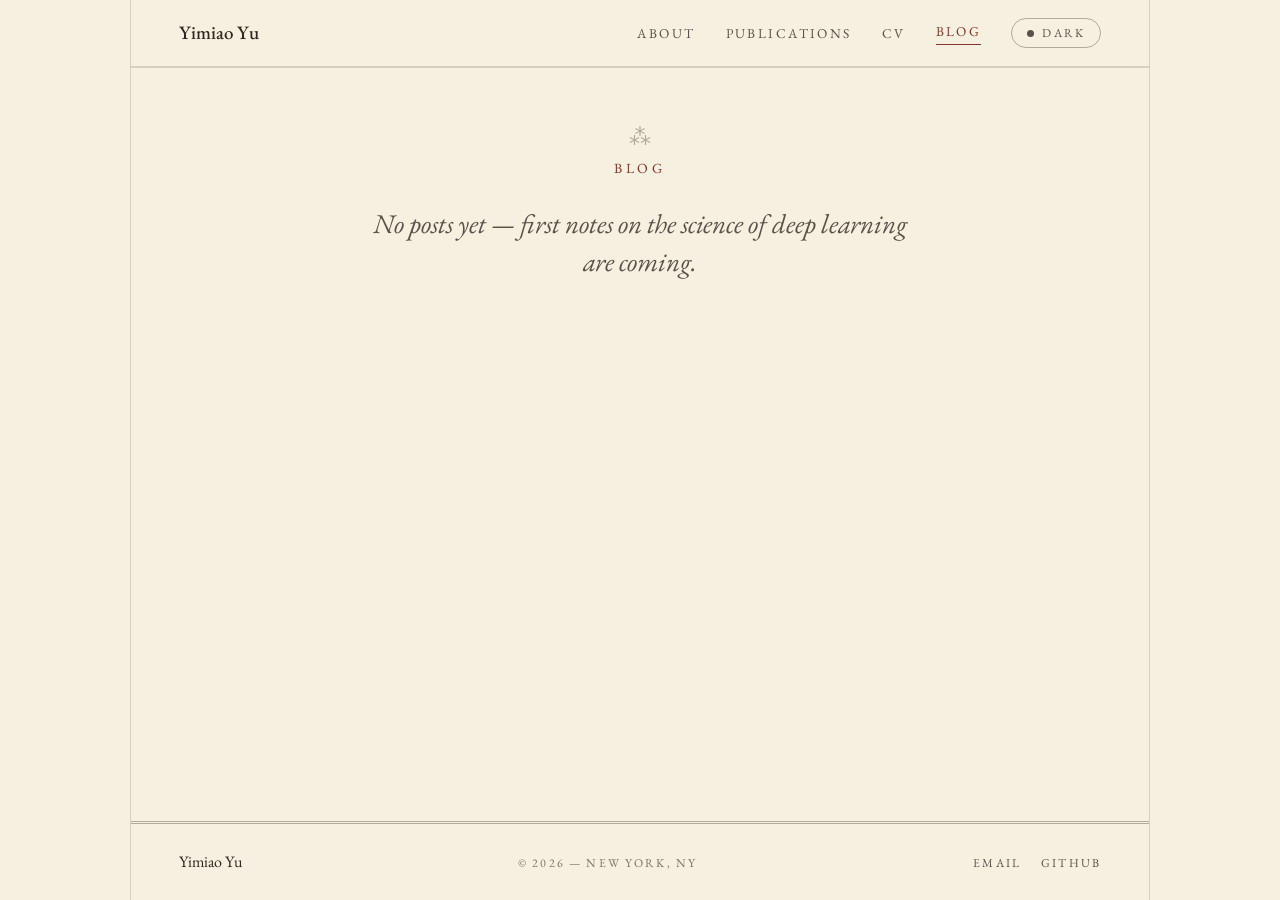
==== blog/index.html @ 77b8f56b "Publish personal website" ====
<!DOCTYPE html>
<html lang="en">
<head>
  <meta charset="utf-8">
  <meta name="viewport" content="width=device-width, initial-scale=1">
  <title>Blog — Yimiao Yu</title>
  <meta name="description" content="Blog of Yimiao Yu on deep learning and related topics.">

  <link rel="icon" type="image/svg+xml" href="../assets/img/favicon.svg">

  <!-- Apply the stored theme before first paint (no flash). Loaded without defer. -->
  <script src="../assets/js/theme.js"></script>

  <!-- EB Garamond -->
  <link rel="preconnect" href="https://fonts.googleapis.com">
  <link rel="preconnect" href="https://fonts.gstatic.com" crossorigin>
  <link href="https://fonts.googleapis.com/css2?family=EB+Garamond:ital,wght@0,400..700;1,400..600&display=swap" rel="stylesheet">

  <link rel="stylesheet" href="../assets/css/style.css">
</head>
<body>
  <div class="page">
    <div class="col">

      <!-- ══ NAV ══ -->
      <nav class="nav" aria-label="Primary">
        <a class="nav__brand" href="../index.html">Yimiao Yu</a>
        <div class="nav__links">
          <a class="nav__link" href="../index.html">About</a>
          <a class="nav__link" href="../publications.html">Publications</a>
          <a class="nav__link" href="../cv.html">CV</a>
          <a class="nav__link nav__link--active" href="./" aria-current="page">Blog</a>
          <button class="theme-toggle" type="button" data-theme-toggle aria-label="Toggle color theme">
            <span class="theme-toggle__dot" aria-hidden="true"></span>
            <span data-theme-label>Dark</span>
          </button>
        </div>
      </nav>

      <main>

        <!-- ══ PAGE HEADER ══ -->
        <section class="section" aria-labelledby="blog-label">
          <div class="section-head" data-reveal>
            <div class="section-head__ornament" aria-hidden="true">⁂</div>
            <div class="section-head__label" id="blog-label">Blog</div>
          </div>
          <p class="masthead__tagline" style="margin-inline: auto;">No posts yet — first notes on the science of deep learning are coming.</p>
        </section>

      </main>

      <!-- ══ FOOTER ══ -->
      <footer class="footer">
        <span class="footer__name">Yimiao Yu</span>
        <span class="footer__copy">© 2026 — New York, NY</span>
        <div class="footer__links">
          <a href="mailto:yy5915@nyu.edu">Email</a>
          <a href="https://github.com/feima3333">GitHub</a>
        </div>
      </footer>

    </div>
  </div>
</body>
</html>
---- assets/css/style.css ----
/* ============================================================================
   Yimiao Yu — Personal website
   "Letterpress" design system (shared across About / Publications / CV / Blog)

   Sections:
     1. Tokens        — oklch custom properties, light + dark
     2. Base          — reset, typography defaults, links, selection
     3. Layout        — centered 1020px column with hairline rails
     4. Nav           — sticky, backdrop-blur, theme-toggle pill
     5. Masthead      — eyebrow, rules, H1, tagline, contact, status
     6. Sections      — section header pattern (ornament + small-caps label)
     7. Components     — photo frame, prose + drop cap, timeline, research entry
     8. Footer
     9. Motion         — keyframes, load sequence, scroll reveals
    10. Responsive
   ============================================================================ */

/* ============================================================================
   1. TOKENS
   ============================================================================ */
:root {
  --bg: oklch(0.955 0.02 88);            /* warm cream          */
  --panel: oklch(0.925 0.026 88);        /* photo mat           */
  --ink: oklch(0.28 0.016 75);
  --ink-2: oklch(0.44 0.018 78);
  --ink-3: oklch(0.56 0.016 80);
  --line: oklch(0.28 0.016 75 / 0.35);
  --line-soft: oklch(0.28 0.016 75 / 0.16);
  --accent: oklch(0.44 0.11 32);         /* oxblood             */
  --photo-filter: sepia(0.14) saturate(0.9) contrast(1.02);
  --nav-bg: oklch(0.955 0.02 88 / 0.88);
  --selection: oklch(0.44 0.11 32 / 0.22);

  --font: 'EB Garamond', Georgia, serif;
  --col-width: 1020px;
}

:root[data-theme="dark"] {
  --bg: oklch(0.215 0.014 72);           /* warm charcoal       */
  --panel: oklch(0.245 0.016 74);
  --ink: oklch(0.915 0.02 88);
  --ink-2: oklch(0.76 0.02 85);
  --ink-3: oklch(0.62 0.018 82);
  --line: oklch(0.915 0.02 88 / 0.36);
  --line-soft: oklch(0.915 0.02 88 / 0.15);
  --accent: oklch(0.72 0.105 40);        /* brick               */
  --photo-filter: sepia(0.12) saturate(0.85) contrast(1.02) brightness(0.9);
  --nav-bg: oklch(0.215 0.014 72 / 0.85);
}

/* ============================================================================
   2. BASE
   ============================================================================ */
*,
*::before,
*::after {
  box-sizing: border-box;
}

html {
  -webkit-text-size-adjust: 100%;
}

body {
  margin: 0;
  padding: 0;
  background: var(--bg);
  color: var(--ink);
  font-family: var(--font);
  font-weight: 400;
  line-height: 1.5;
  -webkit-font-smoothing: antialiased;
  text-rendering: optimizeLegibility;
  transition: background 0.4s ease, color 0.4s ease;
}

h1,
h2,
h3,
p {
  margin: 0;
}

img {
  max-width: 100%;
}

::selection {
  background: var(--selection);
}

a {
  color: var(--ink);
  text-decoration: none;
  transition: color 0.2s ease, border-color 0.2s ease;
}

a:hover {
  color: var(--accent);
}

/* Visible keyboard focus for all interactive elements. */
a:focus-visible,
button:focus-visible {
  outline: 2px solid var(--accent);
  outline-offset: 3px;
  border-radius: 2px;
}

/* ============================================================================
   3. LAYOUT — centered column with full-height hairline rails
   ============================================================================ */
.page {
  min-height: 100vh;
  display: flex;
  flex-direction: column;
}

.col {
  width: 100%;
  max-width: var(--col-width);
  margin: 0 auto;
  border-left: 1px solid var(--line-soft);
  border-right: 1px solid var(--line-soft);
  min-height: 100vh;
  display: flex;
  flex-direction: column;
}

/* ============================================================================
   4. NAV
   ============================================================================ */
.nav {
  position: sticky;
  top: 0;
  z-index: 20;
  display: flex;
  justify-content: space-between;
  align-items: center;
  gap: 24px;
  padding: 18px 48px;
  border-bottom: 1px solid var(--line-soft);
  background: var(--nav-bg);
  -webkit-backdrop-filter: blur(10px);
  backdrop-filter: blur(10px);
}

.nav__brand {
  font-size: 19px;
  font-weight: 500;
}

.nav__links {
  display: flex;
  align-items: center;
  gap: 30px;
  font-size: 13.5px;
  letter-spacing: 0.18em;
  text-transform: uppercase;
}

.nav__link {
  color: var(--ink-2);
}

.nav__link:hover {
  color: var(--accent);
}

.nav__link--active {
  color: var(--accent);
  border-bottom: 1px solid var(--accent);
  padding-bottom: 2px;
}

/* Theme-toggle pill */
.theme-toggle {
  font-family: var(--font);
  font-size: 12px;
  letter-spacing: 0.18em;
  text-transform: uppercase;
  color: var(--ink-2);
  background: none;
  border: 1px solid var(--line);
  border-radius: 99px;
  padding: 6px 15px;
  cursor: pointer;
  display: flex;
  align-items: center;
  gap: 8px;
  transition: color 0.2s ease, border-color 0.2s ease;
}

.theme-toggle:hover {
  color: var(--accent);
  border-color: var(--accent);
}

.theme-toggle__dot {
  width: 7px;
  height: 7px;
  border-radius: 50%;
  background: currentColor;
  display: inline-block;
}

/* ============================================================================
   5. MASTHEAD
   ============================================================================ */
.masthead {
  text-align: center;
  padding: 72px 72px 58px;
  display: flex;
  flex-direction: column;
  align-items: center;
}

.masthead__eyebrow {
  font-size: 13px;
  letter-spacing: 0.26em;
  text-transform: uppercase;
  color: var(--accent);
}

.rule-double {
  width: 220px;
  border-top: 3px double var(--line);
}

.rule-single {
  width: 220px;
  border-top: 1px solid var(--line);
}

.masthead .rule-double {
  margin-top: 22px;
}

.masthead__title {
  margin-top: 30px;
  font-size: clamp(72px, 10vw, 108px);
  font-weight: 500;
  line-height: 1;
  letter-spacing: 0.01em;
}

.masthead__tagline {
  margin-top: 26px;
  font-size: 27px;
  font-style: italic;
  font-weight: 400;
  color: var(--ink-2);
  max-width: 21em;
  line-height: 1.4;
  text-wrap: pretty;
}

.masthead .rule-single {
  margin-top: 30px;
}

.masthead__contact {
  margin-top: 24px;
  font-size: 16px;
  color: var(--ink-2);
  display: flex;
  gap: 14px;
  align-items: baseline;
  flex-wrap: wrap;
  justify-content: center;
}

.masthead__contact .nowrap {
  white-space: nowrap;
}

.masthead__contact .sep {
  color: var(--line);
}

.masthead__contact a {
  border-bottom: 1px solid var(--line);
}

.masthead__contact a:hover {
  color: var(--accent);
  border-color: var(--accent);
}

.masthead__status {
  margin-top: 18px;
  font-size: 13px;
  letter-spacing: 0.2em;
  text-transform: uppercase;
  color: var(--accent);
  display: flex;
  align-items: center;
  gap: 9px;
}

.masthead__status-dot {
  width: 6px;
  height: 6px;
  border-radius: 50%;
  background: var(--accent);
}

/* ============================================================================
   6. SECTIONS — shared header pattern (⁂ ornament + small-caps label)
   ============================================================================ */
.section {
  padding: 58px 72px;
  border-top: 1px solid var(--line-soft);
  text-align: center;
}

.section--research {
  padding: 58px 72px 66px;
}

.section-head {
  display: flex;
  flex-direction: column;
  align-items: center;
}

.section-head__ornament {
  font-size: 22px;
  color: var(--line);
  line-height: 1;
}

.section-head__label {
  margin-top: 10px;
  font-size: 14px;
  letter-spacing: 0.26em;
  text-transform: uppercase;
  color: var(--accent);
}

/* ============================================================================
   7. COMPONENTS
   ============================================================================ */

/* --- Framed photo --- */
.photo {
  display: flex;
  justify-content: center;
  padding: 0 72px 64px;
}

.photo__frame {
  border: 1px solid var(--line);
  padding: 10px;
  background: var(--panel);
  transition: background 0.4s ease, border-color 0.4s ease;
}

.photo__img {
  display: block;
  width: 460px;
  max-width: 74vw;
  aspect-ratio: 4 / 3;
  object-fit: cover;
  object-position: 30% 12%;
  filter: var(--photo-filter);
}

/* --- Prose + drop cap --- */
.prose {
  margin: 30px auto 0;
  max-width: 58ch;
  text-align: left;
  font-size: 20px;
  line-height: 1.75;
  text-wrap: pretty;
}

.prose__lead .dropcap {
  float: left;
  font-size: 64px;
  line-height: 0.82;
  padding: 6px 10px 0 0;
  color: var(--accent);
  font-weight: 500;
}

.prose__secondary {
  margin-top: 20px;
  color: var(--ink-2);
}

/* --- Education timeline --- */
.timeline {
  margin: 44px auto 0;
  max-width: 58ch;
  border-top: 1px solid var(--line-soft);
  text-align: left;
}

.timeline__row {
  display: grid;
  grid-template-columns: 150px 1fr;
  gap: 24px;
  padding: 18px 0;
  border-bottom: 1px solid var(--line-soft);
  align-items: baseline;
}

.timeline__years {
  font-size: 15px;
  font-variant: small-caps;
  letter-spacing: 0.12em;
  color: var(--accent);
}

.timeline__detail {
  font-size: 18px;
}

.timeline__detail .muted {
  color: var(--ink-2);
}

/* --- Research entry --- */
.paper {
  margin: 32px auto 0;
  max-width: 60ch;
}

.paper__meta {
  font-size: 13px;
  letter-spacing: 0.2em;
  text-transform: uppercase;
  color: var(--ink-3);
}

.paper__title {
  margin-top: 16px;
  font-size: 30px;
  font-weight: 500;
  line-height: 1.25;
  text-wrap: pretty;
}

.paper__authors {
  margin-top: 12px;
  font-size: 17px;
  color: var(--ink-2);
  font-style: italic;
}

.paper__summary {
  margin-top: 18px;
  font-size: 17.5px;
  line-height: 1.65;
  color: var(--ink-2);
  text-align: left;
  text-wrap: pretty;
}

/* ============================================================================
   8. FOOTER
   ============================================================================ */
.footer {
  margin-top: auto;
  border-top: 3px double var(--line);
  padding: 26px 48px;
  display: flex;
  justify-content: space-between;
  align-items: baseline;
  gap: 24px;
  font-size: 14px;
  color: var(--ink-3);
}

.footer__name {
  font-size: 16px;
  color: var(--ink);
  white-space: nowrap;
  flex-shrink: 0;
}

.footer__copy {
  letter-spacing: 0.18em;
  text-transform: uppercase;
  font-size: 12px;
  white-space: nowrap;
}

.footer__links {
  display: flex;
  gap: 20px;
  letter-spacing: 0.18em;
  text-transform: uppercase;
  font-size: 12px;
}

.footer__links a {
  color: var(--ink-2);
}

.footer__links a:hover {
  color: var(--accent);
}

/* ============================================================================
   9. MOTION
   ============================================================================ */
@keyframes fadeUp {
  from { opacity: 0; transform: translateY(14px); }
  to   { opacity: 1; transform: translateY(0); }
}

@keyframes ruleGrow {
  from { transform: scaleX(0); }
  to   { transform: scaleX(1); }
}

@keyframes photoIn {
  from { opacity: 0; transform: scale(1.025); }
  to   { opacity: 1; transform: scale(1); }
}

@keyframes pulse {
  0%, 100% { opacity: 1; }
  50%      { opacity: 0.35; }
}

/* --- Masthead load sequence --- */
.masthead__eyebrow { animation: fadeUp 0.7s ease both; }
.masthead__title   { animation: fadeUp 0.8s ease 0.1s both; }
.masthead .rule-double { animation: ruleGrow 0.9s ease 0.15s both; }
.masthead__tagline { animation: fadeUp 0.8s ease 0.22s both; }
.masthead .rule-single { animation: ruleGrow 0.9s ease 0.3s both; }
.masthead__contact { animation: fadeUp 0.8s ease 0.34s both; }
.masthead__status  { animation: fadeUp 0.8s ease 0.42s both; }

.photo__frame { animation: photoIn 1.1s ease 0.4s both; }

.masthead__status-dot { animation: pulse 2.6s ease-in-out infinite; }

/* --- Scroll reveals: CSS-only, progressive enhancement.
       Content stays visible where animation-timeline is unsupported. --- */
@supports (animation-timeline: view()) {
  [data-reveal] {
    animation: fadeUp linear both;
    animation-timeline: view();
    animation-range: entry 5% entry 45%;
  }
}

/* --- Reduced motion: no load animation, zoom, pulse, or scroll reveal --- */
@media (prefers-reduced-motion: reduce) {
  .masthead__eyebrow,
  .masthead__title,
  .masthead .rule-double,
  .masthead__tagline,
  .masthead .rule-single,
  .masthead__contact,
  .masthead__status,
  .photo__frame,
  .masthead__status-dot {
    animation: none;
  }

  @supports (animation-timeline: view()) {
    [data-reveal] {
      animation: none;
    }
  }
}

/* ============================================================================
   10. RESPONSIVE  (does not alter the desktop design)
   ============================================================================ */
@media (max-width: 640px) {
  .nav {
    padding: 16px 24px;
    flex-wrap: wrap;
    gap: 14px;
  }

  .nav__links {
    gap: 12px 18px;
    font-size: 12.5px;
    flex-wrap: wrap;
    justify-content: flex-end;
  }

  .masthead__status {
    display: block;
    text-align: center;
  }

  .masthead__status-dot {
    display: inline-block;
    vertical-align: 2px;
    margin-right: 6px;
  }

  .masthead {
    padding: 48px 24px 44px;
  }

  .photo {
    padding: 0 24px 48px;
  }

  .section,
  .section--research {
    padding: 44px 24px;
  }

  .timeline__row {
    grid-template-columns: 110px 1fr;
    gap: 16px;
  }

  .footer {
    padding: 24px;
    flex-direction: column;
    align-items: flex-start;
    gap: 12px;
  }
}

@media (max-width: 380px) {
  .timeline__row {
    grid-template-columns: 1fr;
    gap: 4px;
  }
}

/* ============================================================================
   11. PUBLICATIONS PAGE — small additive block (publications.html only)
   Everything else on that page reuses existing tokens/classes above
   (.section, .section-head, .paper, .rule-single, etc). Only two things
   here are genuinely new: a smaller page masthead, and a compact list row
   with a year/date column for the "Selected Projects" entries.
   ============================================================================ */

/* --- Page masthead: smaller than the home masthead, one H1 only --- */
.page-head {
  text-align: center;
  padding: 56px 72px 40px;
  display: flex;
  flex-direction: column;
  align-items: center;
}

.page-head__title {
  margin-top: 14px;
  font-size: clamp(40px, 6vw, 56px);
  font-weight: 500;
  line-height: 1.05;
  letter-spacing: 0.01em;
}

.page-head .rule-single {
  margin-top: 26px;
}

/* Load-in motion, matching the home masthead's entrance (reuses existing keyframes). */
.page-head .section-head__ornament { animation: fadeUp 0.7s ease both; }
.page-head__title { animation: fadeUp 0.8s ease 0.1s both; }
.page-head .rule-single { animation: ruleGrow 0.9s ease 0.22s both; }

@media (prefers-reduced-motion: reduce) {
  .page-head .section-head__ornament,
  .page-head__title,
  .page-head .rule-single {
    animation: none;
  }
}

/* --- Compact list row for "Selected Projects": date column + title/desc body --- */
.pub-list {
  margin: 32px auto 0;
  max-width: 60ch;
  border-top: 1px solid var(--line-soft);
  text-align: left;
}

.pub-list__row {
  display: grid;
  grid-template-columns: 150px 1fr;
  gap: 24px;
  padding: 18px 0;
  border-bottom: 1px solid var(--line-soft);
}

.pub-list__date {
  font-size: 15px;
  font-variant: small-caps;
  letter-spacing: 0.12em;
  color: var(--accent);
}

.pub-list__title {
  font-size: 18px;
  font-weight: 500;
}

.pub-list__desc {
  margin-top: 6px;
  font-size: 16px;
  line-height: 1.5;
  color: var(--ink-2);
}

@media (max-width: 640px) {
  .page-head {
    padding: 40px 24px 32px;
  }

  .pub-list__row {
    grid-template-columns: 110px 1fr;
    gap: 16px;
  }
}

@media (max-width: 380px) {
  .pub-list__row {
    grid-template-columns: 1fr;
    gap: 4px;
  }
}
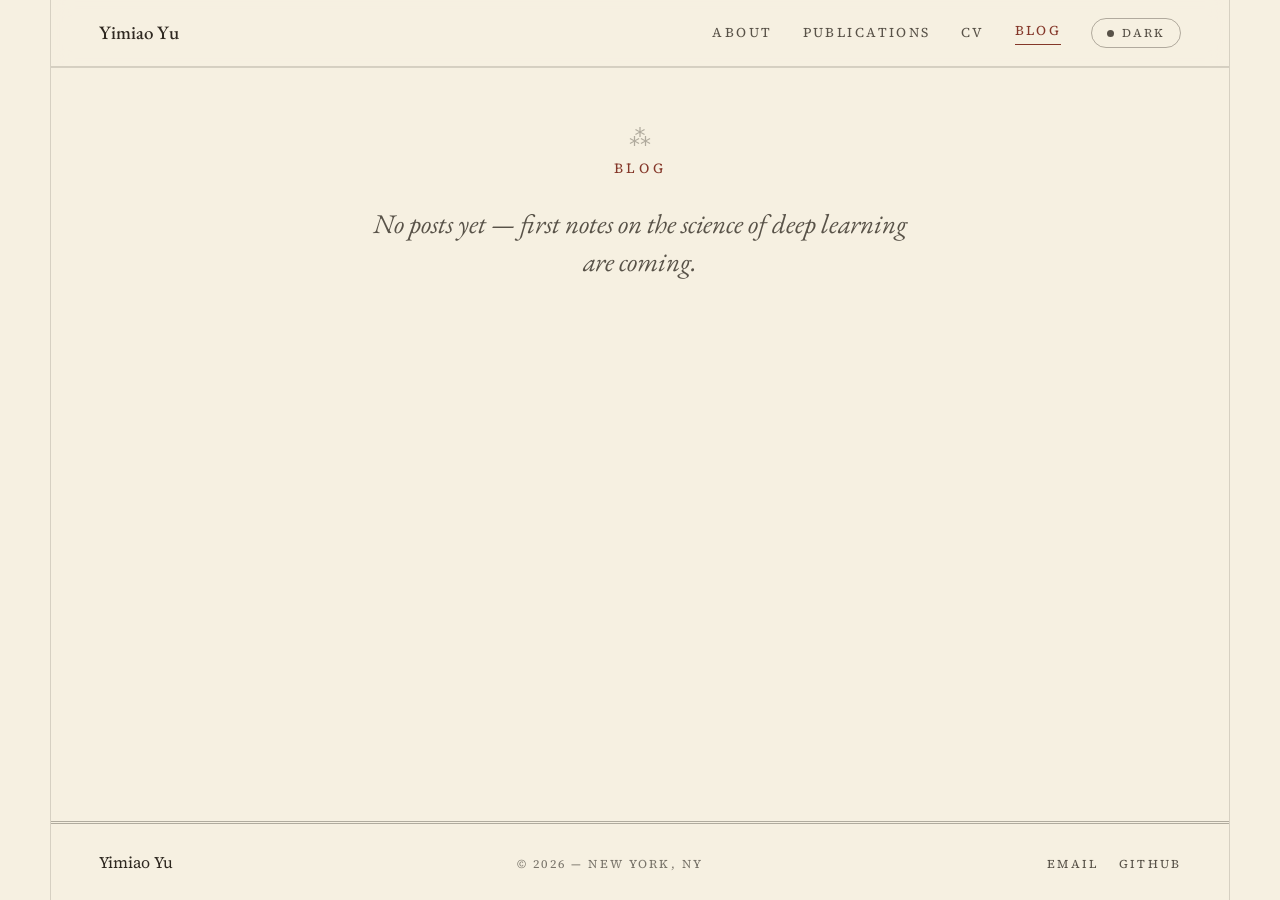
==== commit c6d63326: "Improve wide-screen layout and text legibility - Two-column hero on >=1100px: left-aligned masthead " ====
--- a/blog/index.html
+++ b/blog/index.html
@@ -14,7 +14,7 @@
   <!-- EB Garamond -->
   <link rel="preconnect" href="https://fonts.googleapis.com">
   <link rel="preconnect" href="https://fonts.gstatic.com" crossorigin>
-  <link href="https://fonts.googleapis.com/css2?family=EB+Garamond:ital,wght@0,400..700;1,400..600&display=swap" rel="stylesheet">
+  <link href="https://fonts.googleapis.com/css2?family=EB+Garamond:ital,wght@0,400..700;1,400..600&family=Source+Serif+4:ital,opsz,wght@0,8..60,400..600;1,8..60,400..600&display=swap" rel="stylesheet">
 
   <link rel="stylesheet" href="../assets/css/style.css">
 </head>
@@ -28,7 +28,7 @@
         <div class="nav__links">
           <a class="nav__link" href="../index.html">About</a>
           <a class="nav__link" href="../publications.html">Publications</a>
-          <a class="nav__link" href="../cv.html">CV</a>
+          <a class="nav__link" href="../assets/files/Yimiao_Yu_CV.pdf">CV</a>
           <a class="nav__link nav__link--active" href="./" aria-current="page">Blog</a>
           <button class="theme-toggle" type="button" data-theme-toggle aria-label="Toggle color theme">
             <span class="theme-toggle__dot" aria-hidden="true"></span>
--- a/assets/css/style.css
+++ b/assets/css/style.css
@@ -31,7 +31,8 @@
   --nav-bg: oklch(0.955 0.02 88 / 0.88);
   --selection: oklch(0.44 0.11 32 / 0.22);
 
-  --font: 'EB Garamond', Georgia, serif;
+  --font: 'Source Serif 4', Georgia, serif;          /* text face — sturdy on screen */
+  --font-display: 'EB Garamond', Georgia, serif;     /* display face — letterpress   */
   --col-width: 1020px;
 }
 
@@ -69,7 +70,6 @@
   font-family: var(--font);
   font-weight: 400;
   line-height: 1.5;
-  -webkit-font-smoothing: antialiased;
   text-rendering: optimizeLegibility;
   transition: background 0.4s ease, color 0.4s ease;
 }
@@ -146,6 +146,7 @@
 }
 
 .nav__brand {
+  font-family: var(--font-display);
   font-size: 19px;
   font-weight: 500;
 }
@@ -238,6 +239,7 @@
 
 .masthead__title {
   margin-top: 30px;
+  font-family: var(--font-display);
   font-size: clamp(72px, 10vw, 108px);
   font-weight: 500;
   line-height: 1;
@@ -246,6 +248,7 @@
 
 .masthead__tagline {
   margin-top: 26px;
+  font-family: var(--font-display);
   font-size: 27px;
   font-style: italic;
   font-weight: 400;
@@ -261,7 +264,7 @@
 
 .masthead__contact {
   margin-top: 24px;
-  font-size: 16px;
+  font-size: 15px;
   color: var(--ink-2);
   display: flex;
   gap: 14px;
@@ -371,13 +374,14 @@
   margin: 30px auto 0;
   max-width: 58ch;
   text-align: left;
-  font-size: 20px;
-  line-height: 1.75;
+  font-size: 18px;
+  line-height: 1.7;
   text-wrap: pretty;
 }
 
 .prose__lead .dropcap {
   float: left;
+  font-family: var(--font-display);
   font-size: 64px;
   line-height: 0.82;
   padding: 6px 10px 0 0;
@@ -408,6 +412,7 @@
 }
 
 .timeline__years {
+  font-family: var(--font-display);
   font-size: 15px;
   font-variant: small-caps;
   letter-spacing: 0.12em;
@@ -415,7 +420,7 @@
 }
 
 .timeline__detail {
-  font-size: 18px;
+  font-size: 17px;
 }
 
 .timeline__detail .muted {
@@ -437,6 +442,7 @@
 
 .paper__title {
   margin-top: 16px;
+  font-family: var(--font-display);
   font-size: 30px;
   font-weight: 500;
   line-height: 1.25;
@@ -445,14 +451,14 @@
 
 .paper__authors {
   margin-top: 12px;
-  font-size: 17px;
+  font-size: 16px;
   color: var(--ink-2);
   font-style: italic;
 }
 
 .paper__summary {
   margin-top: 18px;
-  font-size: 17.5px;
+  font-size: 16.5px;
   line-height: 1.65;
   color: var(--ink-2);
   text-align: left;
@@ -651,6 +657,7 @@
 
 .page-head__title {
   margin-top: 14px;
+  font-family: var(--font-display);
   font-size: clamp(40px, 6vw, 56px);
   font-weight: 500;
   line-height: 1.05;
@@ -691,6 +698,7 @@
 }
 
 .pub-list__date {
+  font-family: var(--font-display);
   font-size: 15px;
   font-variant: small-caps;
   letter-spacing: 0.12em;
@@ -698,13 +706,13 @@
 }
 
 .pub-list__title {
-  font-size: 18px;
+  font-size: 17px;
   font-weight: 500;
 }
 
 .pub-list__desc {
   margin-top: 6px;
-  font-size: 16px;
+  font-size: 15px;
   line-height: 1.5;
   color: var(--ink-2);
 }
@@ -718,6 +726,7 @@
     grid-template-columns: 110px 1fr;
     gap: 16px;
   }
+
 }
 
 @media (max-width: 380px) {
@@ -726,3 +735,51 @@
     gap: 4px;
   }
 }
+
+/* ============================================================================
+   12. WIDE SCREENS — side-by-side hero so large monitors read as a spread,
+   not a title slide. Below 1100px the stacked centered masthead is unchanged.
+   ============================================================================ */
+@media (min-width: 1100px) {
+  :root {
+    --col-width: 1180px;
+  }
+
+  .hero {
+    display: grid;
+    grid-template-columns: 1.1fr 0.9fr;
+    align-items: center;
+  }
+
+  .hero .masthead {
+    text-align: left;
+    align-items: flex-start;
+    padding: 96px 32px 96px 88px;
+  }
+
+  .hero .masthead__title {
+    font-size: clamp(60px, 5.8vw, 84px);
+  }
+
+  .hero .masthead__contact {
+    justify-content: flex-start;
+  }
+
+  .hero .photo {
+    padding: 88px 88px 88px 32px;
+    justify-content: flex-end;
+  }
+
+  .hero .photo__frame {
+    width: 100%;
+    max-width: 420px;
+  }
+
+  .hero .photo__img {
+    width: 100%;
+    height: auto; /* release the height="" attribute so aspect-ratio wins */
+    max-width: none;
+    aspect-ratio: 4 / 5;
+    object-position: 30% 20%;
+  }
+}
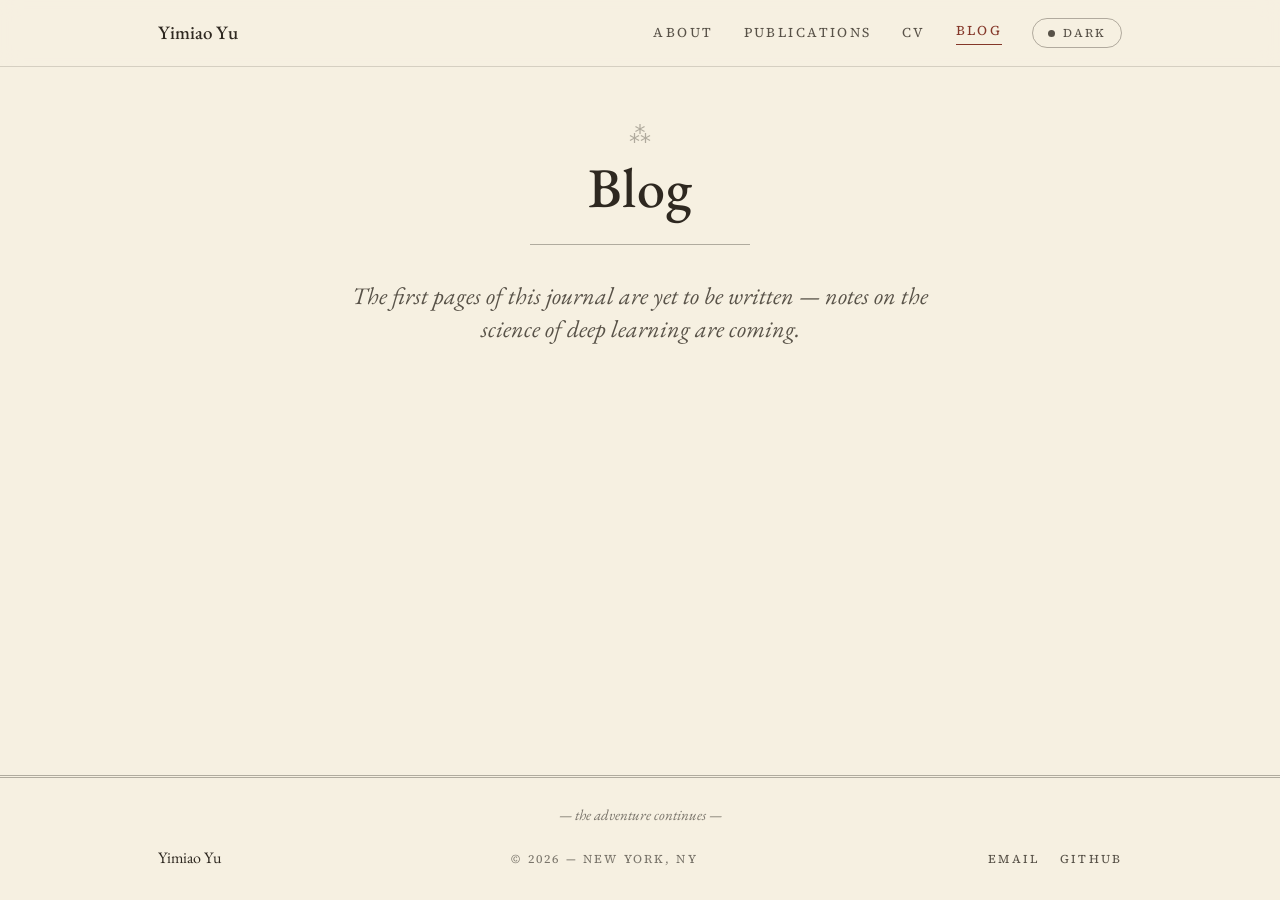
==== commit 4216bfc1: "Restructure layout: full-width bands, bio duo, Adventure Log - Drop the full-height side rails and p" ====
--- a/blog/index.html
+++ b/blog/index.html
@@ -11,7 +11,7 @@
   <!-- Apply the stored theme before first paint (no flash). Loaded without defer. -->
   <script src="../assets/js/theme.js"></script>
 
-  <!-- EB Garamond -->
+  <!-- EB Garamond (display) + Source Serif 4 (text) -->
   <link rel="preconnect" href="https://fonts.googleapis.com">
   <link rel="preconnect" href="https://fonts.gstatic.com" crossorigin>
   <link href="https://fonts.googleapis.com/css2?family=EB+Garamond:ital,wght@0,400..700;1,400..600&family=Source+Serif+4:ital,opsz,wght@0,8..60,400..600;1,8..60,400..600&display=swap" rel="stylesheet">
@@ -20,10 +20,10 @@
 </head>
 <body>
   <div class="page">
-    <div class="col">
 
-      <!-- ══ NAV ══ -->
-      <nav class="nav" aria-label="Primary">
+    <!-- ══ NAV ══ -->
+    <nav class="nav" aria-label="Primary">
+      <div class="wrap nav__inner">
         <a class="nav__brand" href="../index.html">Yimiao Yu</a>
         <div class="nav__links">
           <a class="nav__link" href="../index.html">About</a>
@@ -35,32 +35,38 @@
             <span data-theme-label>Dark</span>
           </button>
         </div>
-      </nav>
+      </div>
+    </nav>
 
-      <main>
+    <main>
 
-        <!-- ══ PAGE HEADER ══ -->
-        <section class="section" aria-labelledby="blog-label">
-          <div class="section-head" data-reveal>
-            <div class="section-head__ornament" aria-hidden="true">⁂</div>
-            <div class="section-head__label" id="blog-label">Blog</div>
+      <!-- ══ PAGE MASTHEAD ══ -->
+      <div class="wrap">
+        <header class="page-head">
+          <div class="section-head__ornament" aria-hidden="true">⁂</div>
+          <h1 class="page-head__title">Blog</h1>
+          <div class="rule-single" aria-hidden="true"></div>
+        </header>
+        <p class="page-tagline">The first pages of this journal are yet to be written — notes on the science of deep learning are coming.</p>
+      </div>
+
+    </main>
+
+    <!-- ══ FOOTER ══ -->
+    <footer class="footer">
+      <div class="wrap">
+        <p class="footer__motto">— the adventure continues —</p>
+        <div class="footer__inner">
+          <span class="footer__name">Yimiao Yu</span>
+          <span class="footer__copy">© 2026 — New York, NY</span>
+          <div class="footer__links">
+            <a href="mailto:yy5915@nyu.edu">Email</a>
+            <a href="https://github.com/feima3333">GitHub</a>
           </div>
-          <p class="masthead__tagline" style="margin-inline: auto;">No posts yet — first notes on the science of deep learning are coming.</p>
-        </section>
+        </div>
+      </div>
+    </footer>
 
-      </main>
-
-      <!-- ══ FOOTER ══ -->
-      <footer class="footer">
-        <span class="footer__name">Yimiao Yu</span>
-        <span class="footer__copy">© 2026 — New York, NY</span>
-        <div class="footer__links">
-          <a href="mailto:yy5915@nyu.edu">Email</a>
-          <a href="https://github.com/feima3333">GitHub</a>
-        </div>
-      </footer>
-
-    </div>
   </div>
 </body>
 </html>
--- a/assets/css/style.css
+++ b/assets/css/style.css
@@ -1,17 +1,24 @@
 /* ============================================================================
    Yimiao Yu — Personal website
-   "Letterpress" design system (shared across About / Publications / CV / Blog)
+   "Letterpress, with a wink" design system v2
+
+   Full-width banded layout (no side rails): sections are horizontal bands
+   that alternate background tone, in the manner of clean academic pages.
+   The letterpress voice (EB Garamond display, ⁂ ornaments, double rules)
+   stays; a few quiet adventurer touches (hero-card photo frame, the
+   Adventure Log, "open to new quests") give it play without costume.
 
    Sections:
      1. Tokens        — oklch custom properties, light + dark
      2. Base          — reset, typography defaults, links, selection
-     3. Layout        — centered 1020px column with hairline rails
+     3. Layout        — bands + centered inner wrap
      4. Nav           — sticky, backdrop-blur, theme-toggle pill
-     5. Masthead      — eyebrow, rules, H1, tagline, contact, status
-     6. Sections      — section header pattern (ornament + small-caps label)
-     7. Components     — photo frame, prose + drop cap, timeline, research entry
+     5. Hero          — masthead (left) + hero-card photo (right)
+     6. Section heads — ⁂ ornament + small-caps label
+     7. Components    — prose, interests/education duo, adventure log,
+                        research entry, project list, page masthead
      8. Footer
-     9. Motion         — keyframes, load sequence, scroll reveals
+     9. Motion        — keyframes, load sequence, scroll reveals
     10. Responsive
    ============================================================================ */
 
@@ -20,6 +27,7 @@
    ============================================================================ */
 :root {
   --bg: oklch(0.955 0.02 88);            /* warm cream          */
+  --band-alt: oklch(0.932 0.023 88);     /* darker cream band   */
   --panel: oklch(0.925 0.026 88);        /* photo mat           */
   --ink: oklch(0.28 0.016 75);
   --ink-2: oklch(0.44 0.018 78);
@@ -33,11 +41,12 @@
 
   --font: 'Source Serif 4', Georgia, serif;          /* text face — sturdy on screen */
   --font-display: 'EB Garamond', Georgia, serif;     /* display face — letterpress   */
-  --col-width: 1020px;
+  --wrap-width: 1060px;
 }
 
 :root[data-theme="dark"] {
   --bg: oklch(0.215 0.014 72);           /* warm charcoal       */
+  --band-alt: oklch(0.243 0.015 74);     /* lighter charcoal    */
   --panel: oklch(0.245 0.016 74);
   --ink: oklch(0.915 0.02 88);
   --ink-2: oklch(0.76 0.02 85);
@@ -108,7 +117,7 @@
 }
 
 /* ============================================================================
-   3. LAYOUT — centered column with full-height hairline rails
+   3. LAYOUT — full-width bands, centered inner wrap
    ============================================================================ */
 .page {
   min-height: 100vh;
@@ -116,15 +125,28 @@
   flex-direction: column;
 }
 
-.col {
+.page > main {
+  flex: 1;
+}
+
+.wrap {
   width: 100%;
-  max-width: var(--col-width);
-  margin: 0 auto;
-  border-left: 1px solid var(--line-soft);
-  border-right: 1px solid var(--line-soft);
-  min-height: 100vh;
-  display: flex;
-  flex-direction: column;
+  max-width: var(--wrap-width);
+  margin-inline: auto;
+  padding-inline: 48px;
+}
+
+.band {
+  padding: 64px 0 72px;
+}
+
+.band--alt {
+  background: var(--band-alt);
+  transition: background 0.4s ease;
+}
+
+.band--hero {
+  padding: 0;
 }
 
 /* ============================================================================
@@ -134,15 +156,18 @@
   position: sticky;
   top: 0;
   z-index: 20;
-  display: flex;
-  justify-content: space-between;
-  align-items: center;
-  gap: 24px;
-  padding: 18px 48px;
   border-bottom: 1px solid var(--line-soft);
   background: var(--nav-bg);
   -webkit-backdrop-filter: blur(10px);
   backdrop-filter: blur(10px);
+}
+
+.nav__inner {
+  display: flex;
+  justify-content: space-between;
+  align-items: center;
+  gap: 24px;
+  padding-block: 18px;
 }
 
 .nav__brand {
@@ -206,14 +231,21 @@
 }
 
 /* ============================================================================
-   5. MASTHEAD
-   ============================================================================ */
+   5. HERO — masthead text (left) + hero-card photo (right)
+   ============================================================================ */
+.hero {
+  display: grid;
+  grid-template-columns: 1.12fr 0.88fr;
+  gap: 64px;
+  align-items: center;
+  padding-block: 76px 72px;
+}
+
 .masthead {
-  text-align: center;
-  padding: 72px 72px 58px;
+  text-align: left;
   display: flex;
   flex-direction: column;
-  align-items: center;
+  align-items: flex-start;
 }
 
 .masthead__eyebrow {
@@ -238,18 +270,18 @@
 }
 
 .masthead__title {
-  margin-top: 30px;
-  font-family: var(--font-display);
-  font-size: clamp(72px, 10vw, 108px);
+  margin-top: 28px;
+  font-family: var(--font-display);
+  font-size: clamp(52px, 6.5vw, 84px);
   font-weight: 500;
   line-height: 1;
   letter-spacing: 0.01em;
 }
 
 .masthead__tagline {
-  margin-top: 26px;
-  font-family: var(--font-display);
-  font-size: 27px;
+  margin-top: 24px;
+  font-family: var(--font-display);
+  font-size: 26px;
   font-style: italic;
   font-weight: 400;
   color: var(--ink-2);
@@ -259,18 +291,17 @@
 }
 
 .masthead .rule-single {
-  margin-top: 30px;
+  margin-top: 28px;
 }
 
 .masthead__contact {
-  margin-top: 24px;
+  margin-top: 22px;
   font-size: 15px;
   color: var(--ink-2);
   display: flex;
   gap: 14px;
   align-items: baseline;
   flex-wrap: wrap;
-  justify-content: center;
 }
 
 .masthead__contact .nowrap {
@@ -296,9 +327,7 @@
   letter-spacing: 0.2em;
   text-transform: uppercase;
   color: var(--accent);
-  display: flex;
-  align-items: center;
-  gap: 9px;
+  line-height: 1.7;
 }
 
 .masthead__status-dot {
@@ -306,25 +335,45 @@
   height: 6px;
   border-radius: 50%;
   background: var(--accent);
-}
-
-/* ============================================================================
-   6. SECTIONS — shared header pattern (⁂ ornament + small-caps label)
-   ============================================================================ */
-.section {
-  padding: 58px 72px;
-  border-top: 1px solid var(--line-soft);
-  text-align: center;
-}
-
-.section--research {
-  padding: 58px 72px 66px;
-}
-
+  display: inline-block;
+  vertical-align: 2px;
+  margin-right: 7px;
+}
+
+/* --- Hero-card photo: framed plate with an outer hairline, like a card --- */
+.photo {
+  justify-self: end;
+  width: 100%;
+  max-width: 400px;
+}
+
+.photo__frame {
+  border: 1px solid var(--line);
+  outline: 1px solid var(--line-soft);
+  outline-offset: 5px;
+  padding: 10px;
+  background: var(--panel);
+  transition: background 0.4s ease, border-color 0.4s ease;
+}
+
+.photo__img {
+  display: block;
+  width: 100%;
+  height: auto;
+  aspect-ratio: 4 / 5;
+  object-fit: cover;
+  object-position: 30% 20%;
+  filter: var(--photo-filter);
+}
+
+/* ============================================================================
+   6. SECTION HEADS — ⁂ ornament + small-caps label, centered
+   ============================================================================ */
 .section-head {
   display: flex;
   flex-direction: column;
   align-items: center;
+  text-align: center;
 }
 
 .section-head__ornament {
@@ -345,34 +394,10 @@
    7. COMPONENTS
    ============================================================================ */
 
-/* --- Framed photo --- */
-.photo {
-  display: flex;
-  justify-content: center;
-  padding: 0 72px 64px;
-}
-
-.photo__frame {
-  border: 1px solid var(--line);
-  padding: 10px;
-  background: var(--panel);
-  transition: background 0.4s ease, border-color 0.4s ease;
-}
-
-.photo__img {
-  display: block;
-  width: 460px;
-  max-width: 74vw;
-  aspect-ratio: 4 / 3;
-  object-fit: cover;
-  object-position: 30% 12%;
-  filter: var(--photo-filter);
-}
-
 /* --- Prose + drop cap --- */
 .prose {
   margin: 30px auto 0;
-  max-width: 58ch;
+  max-width: 62ch;
   text-align: left;
   font-size: 18px;
   line-height: 1.7;
@@ -394,24 +419,196 @@
   color: var(--ink-2);
 }
 
-/* --- Education timeline --- */
-.timeline {
-  margin: 44px auto 0;
-  max-width: 58ch;
+.muted {
+  color: var(--ink-2);
+}
+
+/* --- Interests / Education duo (side-by-side columns under the bio) --- */
+.duo {
+  margin: 48px auto 0;
+  max-width: 62ch;
+  display: grid;
+  grid-template-columns: 0.9fr 1.1fr;
+  gap: 40px 64px;
+  text-align: left;
+}
+
+.duo__title {
+  font-size: 13px;
+  letter-spacing: 0.26em;
+  text-transform: uppercase;
+  color: var(--accent);
+  padding-bottom: 12px;
+  border-bottom: 1px solid var(--line-soft);
+}
+
+.duo__list {
+  list-style: none;
+  margin: 16px 0 0;
+  padding: 0;
+  display: flex;
+  flex-direction: column;
+  gap: 12px;
+  font-size: 16px;
+  line-height: 1.5;
+}
+
+.duo__list li {
+  position: relative;
+  padding-left: 24px;
+}
+
+.duo__list li.edu__detail {
+  padding-left: 0;
+}
+
+.duo__list .fleuron {
+  position: absolute;
+  left: 0;
+  color: var(--accent);
+  font-family: var(--font-display);
+}
+
+.edu__years {
+  display: block;
+  font-family: var(--font-display);
+  font-variant: small-caps;
+  letter-spacing: 0.12em;
+  font-size: 14.5px;
+  color: var(--accent);
+}
+
+.edu__detail .muted {
+  display: block;
+  font-size: 15px;
+}
+
+/* --- Adventure log: dated news rows --- */
+.log {
+  margin: 34px auto 0;
+  max-width: 62ch;
+  text-align: left;
+  border-top: 1px solid var(--line-soft);
+}
+
+.log__row {
+  display: grid;
+  grid-template-columns: 92px 1fr;
+  gap: 20px;
+  padding: 15px 0;
+  border-bottom: 1px solid var(--line-soft);
+  align-items: baseline;
+}
+
+.log__date {
+  font-family: var(--font-display);
+  font-variant: small-caps;
+  letter-spacing: 0.12em;
+  font-size: 15px;
+  color: var(--accent);
+  white-space: nowrap;
+}
+
+.log__text {
+  font-size: 16px;
+  line-height: 1.55;
+  color: var(--ink-2);
+}
+
+.log__text em {
+  color: var(--ink);
+}
+
+/* --- Research entry --- */
+.paper {
+  margin: 32px auto 0;
+  max-width: 60ch;
+  text-align: center;
+}
+
+.paper__meta {
+  font-size: 13px;
+  letter-spacing: 0.2em;
+  text-transform: uppercase;
+  color: var(--ink-3);
+}
+
+.paper__title {
+  margin-top: 16px;
+  font-family: var(--font-display);
+  font-size: 30px;
+  font-weight: 500;
+  line-height: 1.25;
+  text-wrap: pretty;
+}
+
+.paper__authors {
+  margin-top: 12px;
+  font-size: 16px;
+  color: var(--ink-2);
+  font-style: italic;
+}
+
+.paper__summary {
+  margin-top: 18px;
+  font-size: 16.5px;
+  line-height: 1.65;
+  color: var(--ink-2);
+  text-align: left;
+  text-wrap: pretty;
+}
+
+/* --- Page masthead (Publications / Blog): smaller than the home hero --- */
+.page-head {
+  text-align: center;
+  padding: 56px 0 8px;
+  display: flex;
+  flex-direction: column;
+  align-items: center;
+}
+
+.page-head__title {
+  margin-top: 14px;
+  font-family: var(--font-display);
+  font-size: clamp(40px, 6vw, 56px);
+  font-weight: 500;
+  line-height: 1.05;
+  letter-spacing: 0.01em;
+}
+
+.page-head .rule-single {
+  margin-top: 26px;
+}
+
+.page-tagline {
+  margin: 26px auto 0;
+  font-family: var(--font-display);
+  font-size: 24px;
+  font-style: italic;
+  color: var(--ink-2);
+  max-width: 24em;
+  line-height: 1.4;
+  text-align: center;
+  text-wrap: pretty;
+}
+
+/* --- Compact list row for "Selected Projects": date column + body --- */
+.pub-list {
+  margin: 32px auto 0;
+  max-width: 60ch;
   border-top: 1px solid var(--line-soft);
   text-align: left;
 }
 
-.timeline__row {
+.pub-list__row {
   display: grid;
   grid-template-columns: 150px 1fr;
   gap: 24px;
   padding: 18px 0;
   border-bottom: 1px solid var(--line-soft);
-  align-items: baseline;
-}
-
-.timeline__years {
+}
+
+.pub-list__date {
   font-family: var(--font-display);
   font-size: 15px;
   font-variant: small-caps;
@@ -419,59 +616,36 @@
   color: var(--accent);
 }
 
-.timeline__detail {
+.pub-list__title {
   font-size: 17px;
-}
-
-.timeline__detail .muted {
-  color: var(--ink-2);
-}
-
-/* --- Research entry --- */
-.paper {
-  margin: 32px auto 0;
-  max-width: 60ch;
-}
-
-.paper__meta {
-  font-size: 13px;
-  letter-spacing: 0.2em;
-  text-transform: uppercase;
+  font-weight: 500;
+}
+
+.pub-list__desc {
+  margin-top: 6px;
+  font-size: 15px;
+  line-height: 1.5;
+  color: var(--ink-2);
+}
+
+/* ============================================================================
+   8. FOOTER
+   ============================================================================ */
+.footer {
+  border-top: 3px double var(--line);
+  padding-block: 26px 30px;
+}
+
+.footer__motto {
+  text-align: center;
+  font-family: var(--font-display);
+  font-style: italic;
+  font-size: 15px;
   color: var(--ink-3);
-}
-
-.paper__title {
-  margin-top: 16px;
-  font-family: var(--font-display);
-  font-size: 30px;
-  font-weight: 500;
-  line-height: 1.25;
-  text-wrap: pretty;
-}
-
-.paper__authors {
-  margin-top: 12px;
-  font-size: 16px;
-  color: var(--ink-2);
-  font-style: italic;
-}
-
-.paper__summary {
-  margin-top: 18px;
-  font-size: 16.5px;
-  line-height: 1.65;
-  color: var(--ink-2);
-  text-align: left;
-  text-wrap: pretty;
-}
-
-/* ============================================================================
-   8. FOOTER
-   ============================================================================ */
-.footer {
-  margin-top: auto;
-  border-top: 3px double var(--line);
-  padding: 26px 48px;
+  margin-bottom: 20px;
+}
+
+.footer__inner {
   display: flex;
   justify-content: space-between;
   align-items: baseline;
@@ -481,6 +655,7 @@
 }
 
 .footer__name {
+  font-family: var(--font-display);
   font-size: 16px;
   color: var(--ink);
   white-space: nowrap;
@@ -536,15 +711,20 @@
 /* --- Masthead load sequence --- */
 .masthead__eyebrow { animation: fadeUp 0.7s ease both; }
 .masthead__title   { animation: fadeUp 0.8s ease 0.1s both; }
-.masthead .rule-double { animation: ruleGrow 0.9s ease 0.15s both; }
+.masthead .rule-double { animation: ruleGrow 0.9s ease 0.15s both; transform-origin: left; }
 .masthead__tagline { animation: fadeUp 0.8s ease 0.22s both; }
-.masthead .rule-single { animation: ruleGrow 0.9s ease 0.3s both; }
+.masthead .rule-single { animation: ruleGrow 0.9s ease 0.3s both; transform-origin: left; }
 .masthead__contact { animation: fadeUp 0.8s ease 0.34s both; }
 .masthead__status  { animation: fadeUp 0.8s ease 0.42s both; }
 
 .photo__frame { animation: photoIn 1.1s ease 0.4s both; }
 
 .masthead__status-dot { animation: pulse 2.6s ease-in-out infinite; }
+
+/* Page masthead load-in (Publications / Blog) */
+.page-head .section-head__ornament { animation: fadeUp 0.7s ease both; }
+.page-head__title { animation: fadeUp 0.8s ease 0.1s both; }
+.page-head .rule-single { animation: ruleGrow 0.9s ease 0.22s both; }
 
 /* --- Scroll reveals: CSS-only, progressive enhancement.
        Content stays visible where animation-timeline is unsupported. --- */
@@ -566,7 +746,10 @@
   .masthead__contact,
   .masthead__status,
   .photo__frame,
-  .masthead__status-dot {
+  .masthead__status-dot,
+  .page-head .section-head__ornament,
+  .page-head__title,
+  .page-head .rule-single {
     animation: none;
   }
 
@@ -578,11 +761,46 @@
 }
 
 /* ============================================================================
-   10. RESPONSIVE  (does not alter the desktop design)
-   ============================================================================ */
+   10. RESPONSIVE
+   ============================================================================ */
+@media (max-width: 880px) {
+  .hero {
+    grid-template-columns: 1fr;
+    gap: 48px;
+    padding-block: 56px 60px;
+  }
+
+  .masthead {
+    text-align: center;
+    align-items: center;
+  }
+
+  .masthead .rule-double,
+  .masthead .rule-single {
+    transform-origin: center;
+  }
+
+  .masthead__contact {
+    justify-content: center;
+  }
+
+  .photo {
+    justify-self: center;
+    max-width: min(400px, 78vw);
+  }
+}
+
 @media (max-width: 640px) {
-  .nav {
-    padding: 16px 24px;
+  .wrap {
+    padding-inline: 24px;
+  }
+
+  .band {
+    padding: 44px 0 52px;
+  }
+
+  .nav__inner {
+    padding-block: 14px;
     flex-wrap: wrap;
     gap: 14px;
   }
@@ -594,192 +812,34 @@
     justify-content: flex-end;
   }
 
-  .masthead__status {
-    display: block;
-    text-align: center;
-  }
-
-  .masthead__status-dot {
-    display: inline-block;
-    vertical-align: 2px;
-    margin-right: 6px;
-  }
-
-  .masthead {
-    padding: 48px 24px 44px;
-  }
-
-  .photo {
-    padding: 0 24px 48px;
-  }
-
-  .section,
-  .section--research {
-    padding: 44px 24px;
-  }
-
-  .timeline__row {
+  .duo {
+    grid-template-columns: 1fr;
+  }
+
+  .page-head {
+    padding-top: 40px;
+  }
+
+  .pub-list__row {
     grid-template-columns: 110px 1fr;
     gap: 16px;
   }
 
-  .footer {
-    padding: 24px;
+  .footer__inner {
     flex-direction: column;
     align-items: flex-start;
     gap: 12px;
   }
 }
 
-@media (max-width: 380px) {
-  .timeline__row {
+@media (max-width: 420px) {
+  .log__row {
     grid-template-columns: 1fr;
     gap: 4px;
   }
-}
-
-/* ============================================================================
-   11. PUBLICATIONS PAGE — small additive block (publications.html only)
-   Everything else on that page reuses existing tokens/classes above
-   (.section, .section-head, .paper, .rule-single, etc). Only two things
-   here are genuinely new: a smaller page masthead, and a compact list row
-   with a year/date column for the "Selected Projects" entries.
-   ============================================================================ */
-
-/* --- Page masthead: smaller than the home masthead, one H1 only --- */
-.page-head {
-  text-align: center;
-  padding: 56px 72px 40px;
-  display: flex;
-  flex-direction: column;
-  align-items: center;
-}
-
-.page-head__title {
-  margin-top: 14px;
-  font-family: var(--font-display);
-  font-size: clamp(40px, 6vw, 56px);
-  font-weight: 500;
-  line-height: 1.05;
-  letter-spacing: 0.01em;
-}
-
-.page-head .rule-single {
-  margin-top: 26px;
-}
-
-/* Load-in motion, matching the home masthead's entrance (reuses existing keyframes). */
-.page-head .section-head__ornament { animation: fadeUp 0.7s ease both; }
-.page-head__title { animation: fadeUp 0.8s ease 0.1s both; }
-.page-head .rule-single { animation: ruleGrow 0.9s ease 0.22s both; }
-
-@media (prefers-reduced-motion: reduce) {
-  .page-head .section-head__ornament,
-  .page-head__title,
-  .page-head .rule-single {
-    animation: none;
-  }
-}
-
-/* --- Compact list row for "Selected Projects": date column + title/desc body --- */
-.pub-list {
-  margin: 32px auto 0;
-  max-width: 60ch;
-  border-top: 1px solid var(--line-soft);
-  text-align: left;
-}
-
-.pub-list__row {
-  display: grid;
-  grid-template-columns: 150px 1fr;
-  gap: 24px;
-  padding: 18px 0;
-  border-bottom: 1px solid var(--line-soft);
-}
-
-.pub-list__date {
-  font-family: var(--font-display);
-  font-size: 15px;
-  font-variant: small-caps;
-  letter-spacing: 0.12em;
-  color: var(--accent);
-}
-
-.pub-list__title {
-  font-size: 17px;
-  font-weight: 500;
-}
-
-.pub-list__desc {
-  margin-top: 6px;
-  font-size: 15px;
-  line-height: 1.5;
-  color: var(--ink-2);
-}
-
-@media (max-width: 640px) {
-  .page-head {
-    padding: 40px 24px 32px;
-  }
-
-  .pub-list__row {
-    grid-template-columns: 110px 1fr;
-    gap: 16px;
-  }
-
-}
-
-@media (max-width: 380px) {
+
   .pub-list__row {
     grid-template-columns: 1fr;
     gap: 4px;
   }
 }
-
-/* ============================================================================
-   12. WIDE SCREENS — side-by-side hero so large monitors read as a spread,
-   not a title slide. Below 1100px the stacked centered masthead is unchanged.
-   ============================================================================ */
-@media (min-width: 1100px) {
-  :root {
-    --col-width: 1180px;
-  }
-
-  .hero {
-    display: grid;
-    grid-template-columns: 1.1fr 0.9fr;
-    align-items: center;
-  }
-
-  .hero .masthead {
-    text-align: left;
-    align-items: flex-start;
-    padding: 96px 32px 96px 88px;
-  }
-
-  .hero .masthead__title {
-    font-size: clamp(60px, 5.8vw, 84px);
-  }
-
-  .hero .masthead__contact {
-    justify-content: flex-start;
-  }
-
-  .hero .photo {
-    padding: 88px 88px 88px 32px;
-    justify-content: flex-end;
-  }
-
-  .hero .photo__frame {
-    width: 100%;
-    max-width: 420px;
-  }
-
-  .hero .photo__img {
-    width: 100%;
-    height: auto; /* release the height="" attribute so aspect-ratio wins */
-    max-width: none;
-    aspect-ratio: 4 / 5;
-    object-position: 30% 20%;
-  }
-}
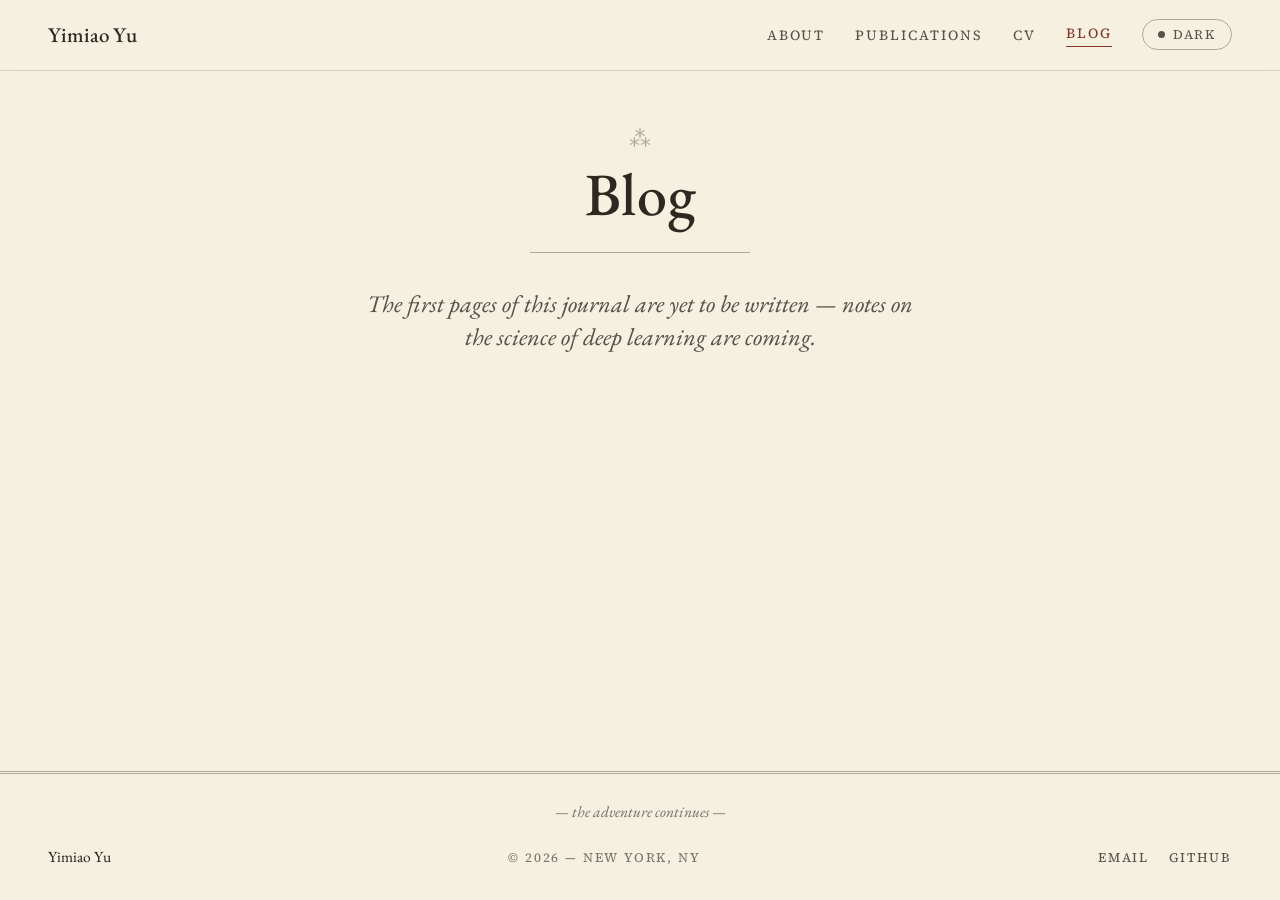
==== commit 89b60b00: "Restore compact profile homepage" ====
--- a/blog/index.html
+++ b/blog/index.html
@@ -14,7 +14,7 @@
   <!-- EB Garamond (display) + Source Serif 4 (text) -->
   <link rel="preconnect" href="https://fonts.googleapis.com">
   <link rel="preconnect" href="https://fonts.gstatic.com" crossorigin>
-  <link href="https://fonts.googleapis.com/css2?family=EB+Garamond:ital,wght@0,400..700;1,400..600&family=Source+Serif+4:ital,opsz,wght@0,8..60,400..600;1,8..60,400..600&display=swap" rel="stylesheet">
+  <link href="https://fonts.googleapis.com/css2?family=EB+Garamond:ital,wght@0,400..700;1,400..600&amp;family=Source+Serif+4:ital,opsz,wght@0,8..60,400..600;1,8..60,400..600&amp;display=swap" rel="stylesheet">
 
   <link rel="stylesheet" href="../assets/css/style.css">
 </head>
@@ -26,7 +26,7 @@
       <div class="wrap nav__inner">
         <a class="nav__brand" href="../index.html">Yimiao Yu</a>
         <div class="nav__links">
-          <a class="nav__link" href="../index.html">About</a>
+          <a class="nav__link" href="../index.html#about">About</a>
           <a class="nav__link" href="../publications.html">Publications</a>
           <a class="nav__link" href="../assets/files/Yimiao_Yu_CV.pdf">CV</a>
           <a class="nav__link nav__link--active" href="./" aria-current="page">Blog</a>
--- a/assets/css/style.css
+++ b/assets/css/style.css
@@ -2,18 +2,17 @@
    Yimiao Yu — Personal website
    "Letterpress, with a wink" design system v2
 
-   Full-width banded layout (no side rails): sections are horizontal bands
-   that alternate background tone, in the manner of clean academic pages.
-   The letterpress voice (EB Garamond display, ⁂ ornaments, double rules)
-   stays; a few quiet adventurer touches (hero-card photo frame, the
-   Adventure Log, "open to new quests") give it play without costume.
+   Compact academic profile: identity and biography share the first view,
+   followed by an Adventure Log. Publications live on their own page.
+   The letterpress voice (EB Garamond display, ⁂ ornaments, warm paper tones)
+   stays; a few quiet adventurer touches give it play without costume.
 
    Sections:
      1. Tokens        — oklch custom properties, light + dark
      2. Base          — reset, typography defaults, links, selection
      3. Layout        — bands + centered inner wrap
      4. Nav           — sticky, backdrop-blur, theme-toggle pill
-     5. Hero          — masthead (left) + hero-card photo (right)
+     5. Profile       — identity (left) + biography (right)
      6. Section heads — ⁂ ornament + small-caps label
      7. Components    — prose, interests/education duo, adventure log,
                         research entry, project list, page masthead
@@ -41,7 +40,17 @@
 
   --font: 'Source Serif 4', Georgia, serif;          /* text face — sturdy on screen */
   --font-display: 'EB Garamond', Georgia, serif;     /* display face — letterpress   */
-  --wrap-width: 1060px;
+  --wrap-width: 1280px;
+
+  /* A restrained fluid scale: readable on laptops, fuller on wide displays. */
+  --text-base: clamp(17px, calc(15.5px + 0.18vw), 20px);
+  --text-prose: clamp(18px, 1.05rem, 21px);
+  --text-body: clamp(17px, 0.95rem, 19px);
+  --text-small: clamp(15.5px, 0.82rem, 17px);
+  --text-label: clamp(14px, 0.76rem, 16px);
+  --text-nav: clamp(14px, 0.78rem, 16px);
+  --text-micro: clamp(13px, 0.7rem, 14.5px);
+  --text-section: clamp(32px, 1.9rem, 38px);
 }
 
 :root[data-theme="dark"] {
@@ -69,6 +78,7 @@
 
 html {
   -webkit-text-size-adjust: 100%;
+  font-size: var(--text-base);
 }
 
 body {
@@ -77,10 +87,16 @@
   background: var(--bg);
   color: var(--ink);
   font-family: var(--font);
-  font-weight: 400;
-  line-height: 1.5;
+  font-size: 1rem;
+  font-weight: 425;
+  line-height: 1.6;
+  font-optical-sizing: auto;
   text-rendering: optimizeLegibility;
   transition: background 0.4s ease, color 0.4s ease;
+}
+
+section[id] {
+  scroll-margin-top: 88px;
 }
 
 h1,
@@ -137,7 +153,7 @@
 }
 
 .band {
-  padding: 64px 0 72px;
+  padding: 52px 0 60px;
 }
 
 .band--alt {
@@ -172,7 +188,7 @@
 
 .nav__brand {
   font-family: var(--font-display);
-  font-size: 19px;
+  font-size: clamp(21px, 1.15rem, 26px);
   font-weight: 500;
 }
 
@@ -180,8 +196,8 @@
   display: flex;
   align-items: center;
   gap: 30px;
-  font-size: 13.5px;
-  letter-spacing: 0.18em;
+  font-size: var(--text-nav);
+  letter-spacing: 0.14em;
   text-transform: uppercase;
 }
 
@@ -202,8 +218,8 @@
 /* Theme-toggle pill */
 .theme-toggle {
   font-family: var(--font);
-  font-size: 12px;
-  letter-spacing: 0.18em;
+  font-size: var(--text-micro);
+  letter-spacing: 0.14em;
   text-transform: uppercase;
   color: var(--ink-2);
   background: none;
@@ -249,8 +265,8 @@
 }
 
 .masthead__eyebrow {
-  font-size: 13px;
-  letter-spacing: 0.26em;
+  font-size: var(--text-label);
+  letter-spacing: 0.2em;
   text-transform: uppercase;
   color: var(--accent);
 }
@@ -272,7 +288,7 @@
 .masthead__title {
   margin-top: 28px;
   font-family: var(--font-display);
-  font-size: clamp(52px, 6.5vw, 84px);
+  font-size: clamp(52px, 6.5vw, 90px);
   font-weight: 500;
   line-height: 1;
   letter-spacing: 0.01em;
@@ -281,7 +297,7 @@
 .masthead__tagline {
   margin-top: 24px;
   font-family: var(--font-display);
-  font-size: 26px;
+  font-size: clamp(26px, 1.45rem, 32px);
   font-style: italic;
   font-weight: 400;
   color: var(--ink-2);
@@ -296,7 +312,7 @@
 
 .masthead__contact {
   margin-top: 22px;
-  font-size: 15px;
+  font-size: clamp(15.5px, 0.85rem, 19px);
   color: var(--ink-2);
   display: flex;
   gap: 14px;
@@ -323,8 +339,8 @@
 
 .masthead__status {
   margin-top: 18px;
-  font-size: 13px;
-  letter-spacing: 0.2em;
+  font-size: var(--text-label);
+  letter-spacing: 0.16em;
   text-transform: uppercase;
   color: var(--accent);
   line-height: 1.7;
@@ -366,6 +382,101 @@
   filter: var(--photo-filter);
 }
 
+/* --- Compact profile: identity column + biography column --- */
+.hero--profile {
+  grid-template-columns: minmax(250px, 0.72fr) minmax(0, 1.28fr);
+  gap: 72px;
+  align-items: start;
+  padding-block: 56px 60px;
+}
+
+.profile__identity {
+  text-align: center;
+}
+
+.profile__identity .photo {
+  justify-self: center;
+  max-width: 300px;
+  margin-inline: auto;
+}
+
+.profile__name {
+  margin-top: 28px;
+  font-family: var(--font-display);
+  font-size: clamp(42px, 3rem, 60px);
+  font-weight: 500;
+  line-height: 1;
+}
+
+.profile__role {
+  margin: 18px auto 0;
+  max-width: 28ch;
+  font-family: var(--font-display);
+  font-size: clamp(21px, 1.2rem, 25px);
+  font-style: italic;
+  line-height: 1.35;
+  color: var(--ink-2);
+  text-wrap: balance;
+}
+
+.profile__affiliation {
+  margin-top: 10px;
+  font-size: var(--text-small);
+  color: var(--ink-3);
+}
+
+.profile__contact {
+  margin-top: 22px;
+  display: flex;
+  justify-content: center;
+  flex-wrap: wrap;
+  gap: 8px 14px;
+  font-size: var(--text-small);
+}
+
+.profile__contact a {
+  border-bottom: 1px solid var(--line);
+}
+
+.profile__status {
+  margin-top: 20px;
+  font-size: var(--text-label);
+  letter-spacing: 0.12em;
+  text-transform: uppercase;
+  color: var(--accent);
+  line-height: 1.55;
+}
+
+.profile__bio {
+  padding-top: 8px;
+}
+
+.profile__eyebrow {
+  font-size: var(--text-label);
+  letter-spacing: 0.18em;
+  text-transform: uppercase;
+  color: var(--accent);
+}
+
+.profile__heading {
+  margin-top: 8px;
+  font-family: var(--font-display);
+  font-size: clamp(40px, 2.55rem, 52px);
+  font-weight: 500;
+  line-height: 1.05;
+}
+
+.profile__bio .prose {
+  margin: 22px 0 0;
+  max-width: 62ch;
+}
+
+.profile__bio .duo {
+  margin: 34px 0 0;
+  max-width: none;
+  gap: 32px 56px;
+}
+
 /* ============================================================================
    6. SECTION HEADS — ⁂ ornament + small-caps label, centered
    ============================================================================ */
@@ -377,17 +488,20 @@
 }
 
 .section-head__ornament {
-  font-size: 22px;
+  font-size: clamp(22px, 1.1rem, 24px);
   color: var(--line);
   line-height: 1;
 }
 
 .section-head__label {
-  margin-top: 10px;
-  font-size: 14px;
-  letter-spacing: 0.26em;
-  text-transform: uppercase;
-  color: var(--accent);
+  margin-top: 12px;
+  font-family: var(--font-display);
+  font-size: var(--text-section);
+  font-weight: 500;
+  line-height: 1.1;
+  letter-spacing: 0.01em;
+  color: var(--ink);
+  text-wrap: balance;
 }
 
 /* ============================================================================
@@ -397,17 +511,17 @@
 /* --- Prose + drop cap --- */
 .prose {
   margin: 30px auto 0;
-  max-width: 62ch;
+  max-width: 64ch;
   text-align: left;
-  font-size: 18px;
-  line-height: 1.7;
+  font-size: var(--text-prose);
+  line-height: 1.62;
   text-wrap: pretty;
 }
 
 .prose__lead .dropcap {
   float: left;
   font-family: var(--font-display);
-  font-size: 64px;
+  font-size: clamp(64px, 3.1rem, 68px);
   line-height: 0.82;
   padding: 6px 10px 0 0;
   color: var(--accent);
@@ -426,7 +540,7 @@
 /* --- Interests / Education duo (side-by-side columns under the bio) --- */
 .duo {
   margin: 48px auto 0;
-  max-width: 62ch;
+  max-width: 44rem;
   display: grid;
   grid-template-columns: 0.9fr 1.1fr;
   gap: 40px 64px;
@@ -434,8 +548,8 @@
 }
 
 .duo__title {
-  font-size: 13px;
-  letter-spacing: 0.26em;
+  font-size: var(--text-label);
+  letter-spacing: 0.18em;
   text-transform: uppercase;
   color: var(--accent);
   padding-bottom: 12px;
@@ -449,24 +563,12 @@
   display: flex;
   flex-direction: column;
   gap: 12px;
-  font-size: 16px;
-  line-height: 1.5;
+  font-size: var(--text-body);
+  line-height: 1.55;
 }
 
 .duo__list li {
   position: relative;
-  padding-left: 24px;
-}
-
-.duo__list li.edu__detail {
-  padding-left: 0;
-}
-
-.duo__list .fleuron {
-  position: absolute;
-  left: 0;
-  color: var(--accent);
-  font-family: var(--font-display);
 }
 
 .edu__years {
@@ -474,21 +576,60 @@
   font-family: var(--font-display);
   font-variant: small-caps;
   letter-spacing: 0.12em;
-  font-size: 14.5px;
+  font-size: var(--text-label);
   color: var(--accent);
 }
 
 .edu__detail .muted {
   display: block;
-  font-size: 15px;
-}
-
-/* --- Adventure log: dated news rows --- */
-.log {
+  font-size: var(--text-small);
+}
+
+/* --- Adventure log: gently looping vertical ledger --- */
+.log-viewport {
+  position: relative;
   margin: 34px auto 0;
-  max-width: 62ch;
+  max-width: 68ch;
+  height: 276px;
+  overflow: hidden;
   text-align: left;
   border-top: 1px solid var(--line-soft);
+  border-bottom: 1px solid var(--line-soft);
+}
+
+.log-viewport::before,
+.log-viewport::after {
+  content: "";
+  position: absolute;
+  z-index: 2;
+  left: 0;
+  right: 0;
+  height: 34px;
+  pointer-events: none;
+}
+
+.log-viewport::before {
+  top: 0;
+  background: linear-gradient(to bottom, var(--bg), transparent);
+}
+
+.log-viewport::after {
+  bottom: 0;
+  background: linear-gradient(to top, var(--bg), transparent);
+}
+
+.log-viewport:focus-visible {
+  outline: 1px solid var(--accent);
+  outline-offset: 6px;
+}
+
+.log-track {
+  will-change: transform;
+}
+
+.log {
+  margin: 0;
+  max-width: none;
 }
 
 .log__row {
@@ -504,14 +645,14 @@
   font-family: var(--font-display);
   font-variant: small-caps;
   letter-spacing: 0.12em;
-  font-size: 15px;
+  font-size: var(--text-label);
   color: var(--accent);
   white-space: nowrap;
 }
 
 .log__text {
-  font-size: 16px;
-  line-height: 1.55;
+  font-size: var(--text-body);
+  line-height: 1.6;
   color: var(--ink-2);
 }
 
@@ -522,13 +663,13 @@
 /* --- Research entry --- */
 .paper {
   margin: 32px auto 0;
-  max-width: 60ch;
+  max-width: 66ch;
   text-align: center;
 }
 
 .paper__meta {
-  font-size: 13px;
-  letter-spacing: 0.2em;
+  font-size: var(--text-label);
+  letter-spacing: 0.16em;
   text-transform: uppercase;
   color: var(--ink-3);
 }
@@ -536,7 +677,7 @@
 .paper__title {
   margin-top: 16px;
   font-family: var(--font-display);
-  font-size: 30px;
+  font-size: clamp(30px, 1.7rem, 37px);
   font-weight: 500;
   line-height: 1.25;
   text-wrap: pretty;
@@ -544,14 +685,14 @@
 
 .paper__authors {
   margin-top: 12px;
-  font-size: 16px;
+  font-size: var(--text-body);
   color: var(--ink-2);
   font-style: italic;
 }
 
 .paper__summary {
   margin-top: 18px;
-  font-size: 16.5px;
+  font-size: var(--text-base);
   line-height: 1.65;
   color: var(--ink-2);
   text-align: left;
@@ -570,7 +711,7 @@
 .page-head__title {
   margin-top: 14px;
   font-family: var(--font-display);
-  font-size: clamp(40px, 6vw, 56px);
+  font-size: clamp(40px, 6vw, 60px);
   font-weight: 500;
   line-height: 1.05;
   letter-spacing: 0.01em;
@@ -583,7 +724,7 @@
 .page-tagline {
   margin: 26px auto 0;
   font-family: var(--font-display);
-  font-size: 24px;
+  font-size: clamp(24px, 1.35rem, 30px);
   font-style: italic;
   color: var(--ink-2);
   max-width: 24em;
@@ -595,7 +736,7 @@
 /* --- Compact list row for "Selected Projects": date column + body --- */
 .pub-list {
   margin: 32px auto 0;
-  max-width: 60ch;
+  max-width: 66ch;
   border-top: 1px solid var(--line-soft);
   text-align: left;
 }
@@ -610,21 +751,21 @@
 
 .pub-list__date {
   font-family: var(--font-display);
-  font-size: 15px;
+  font-size: var(--text-label);
   font-variant: small-caps;
   letter-spacing: 0.12em;
   color: var(--accent);
 }
 
 .pub-list__title {
-  font-size: 17px;
+  font-size: var(--text-body);
   font-weight: 500;
 }
 
 .pub-list__desc {
   margin-top: 6px;
-  font-size: 15px;
-  line-height: 1.5;
+  font-size: var(--text-small);
+  line-height: 1.55;
   color: var(--ink-2);
 }
 
@@ -640,7 +781,7 @@
   text-align: center;
   font-family: var(--font-display);
   font-style: italic;
-  font-size: 15px;
+  font-size: var(--text-small);
   color: var(--ink-3);
   margin-bottom: 20px;
 }
@@ -650,31 +791,31 @@
   justify-content: space-between;
   align-items: baseline;
   gap: 24px;
-  font-size: 14px;
+  font-size: var(--text-label);
   color: var(--ink-3);
 }
 
 .footer__name {
   font-family: var(--font-display);
-  font-size: 16px;
+  font-size: var(--text-small);
   color: var(--ink);
   white-space: nowrap;
   flex-shrink: 0;
 }
 
 .footer__copy {
-  letter-spacing: 0.18em;
+  letter-spacing: 0.14em;
   text-transform: uppercase;
-  font-size: 12px;
+  font-size: var(--text-micro);
   white-space: nowrap;
 }
 
 .footer__links {
   display: flex;
   gap: 20px;
-  letter-spacing: 0.18em;
+  letter-spacing: 0.14em;
   text-transform: uppercase;
-  font-size: 12px;
+  font-size: var(--text-micro);
 }
 
 .footer__links a {
@@ -758,6 +899,20 @@
       animation: none;
     }
   }
+
+  .log-viewport {
+    height: auto;
+    overflow: visible;
+  }
+
+  .log-viewport::before,
+  .log-viewport::after {
+    display: none;
+  }
+
+  .log-track {
+    will-change: auto;
+  }
 }
 
 /* ============================================================================
@@ -788,6 +943,23 @@
     justify-self: center;
     max-width: min(400px, 78vw);
   }
+
+  .hero--profile {
+    gap: 46px;
+  }
+
+  .profile__bio {
+    padding-top: 0;
+  }
+
+  .profile__bio .prose {
+    margin-inline: auto;
+  }
+
+  .profile__bio .duo {
+    margin-inline: auto;
+  }
+
 }
 
 @media (max-width: 640px) {
@@ -796,7 +968,7 @@
   }
 
   .band {
-    padding: 44px 0 52px;
+    padding: 40px 0 46px;
   }
 
   .nav__inner {
@@ -807,13 +979,37 @@
 
   .nav__links {
     gap: 12px 18px;
-    font-size: 12.5px;
+    font-size: 13px;
     flex-wrap: wrap;
     justify-content: flex-end;
   }
 
   .duo {
     grid-template-columns: 1fr;
+  }
+
+  .hero--profile {
+    padding-block: 42px 48px;
+  }
+
+  .profile__identity .photo {
+    max-width: min(300px, 72vw);
+  }
+
+  .profile__name {
+    margin-top: 24px;
+  }
+
+  .profile__bio {
+    text-align: left;
+  }
+
+  .profile__bio .duo {
+    gap: 30px;
+  }
+
+  .log-viewport {
+    height: 320px;
   }
 
   .page-head {
